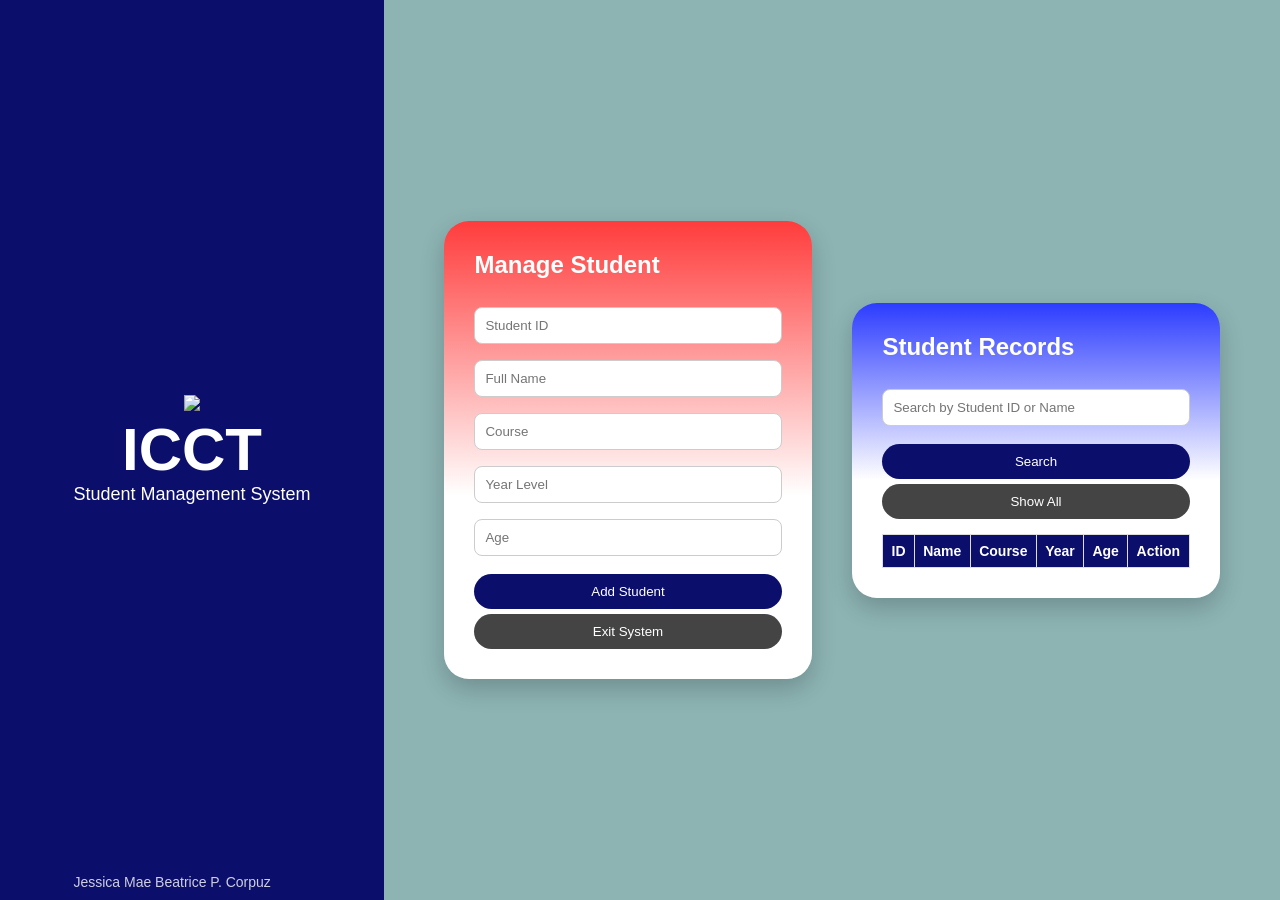
==== index.html @ 9d2cc1e0 "Rename system.html to index.html" ====
<!DOCTYPE html>
<html>
<head>
    <title>ICCT Student System</title>
    <link rel="stylesheet" href="style.css">
</head>
<body>

<div class="main">

    <div class="left">
        <div class="logo">
            <img src="https://jaredbona.github.io/emt-project/img/ICCT.png" width="200">
            <h1>ICCT</h1>
            <p>Student Management System</p>
            <footer class="footer">Jessica Mae Beatrice P. Corpuz</footer>
        </div>
    </div>

    <div class="right">

        <div class="box fillup">
            <h2>Manage Student</h2>

            <input type="text" id="studentid" placeholder="Student ID">
            <input type="text" id="fullname" placeholder="Full Name">
            <input type="text" id="course" placeholder="Course">
            <input type="text" id="yearlevel" placeholder="Year Level">
            <input type="number" id="age" placeholder="Age">

            <button onclick="addStudent()" class="mainbutton">Add Student</button>
            <button onclick="closeTab()" class="altbutton">Exit System</button>
        </div>

        <div class="box records-box">
            <h2>Student Records</h2>

            <input type="text" id="searchinput" placeholder="Search by Student ID or Name">
            <button onclick="searchStudent()" class="mainbutton">Search</button>
            <button onclick="displayStudents()" class="altbutton">Show All</button>
            
            <div class="table-container">
                <table>
                    <thead>
                        <tr>
                            <th>ID</th>
                            <th>Name</th>
                            <th>Course</th>
                            <th>Year</th>
                            <th>Age</th>
                            <th>Action</th>
                        </tr>
                    </thead>
                    <tbody id="studentrecords"></tbody>
                </table>
            </div>
        </div>

    </div>

</div>

<script src="https://cdn.jsdelivr.net/npm/xlsx/dist/xlsx.full.min.js"></script>
<script src="script.js"></script>
</body>
</html>
---- style.css ----
* {
    margin: 0;
    padding: 0;
    box-sizing: border-box;
    font-family: Arial, sans-serif;
}

body {
    background: #0b0f6b;
    height: 100vh;
}

.main {
    display: flex;
    height: 100vh;
}

.left {
    width: 30%;
    background: #0b0f6b;
    color: white;
    display: flex;
    align-items: center;
    justify-content: center;
}

.logo {
    text-align: center;
}

.logo h1 {
    font-size: 60px;
    font-weight: bold;
}

.logo p {
    font-size: 18px;
}

.footer {
    position: fixed;
    bottom: 0;
    margin-bottom: 10px;
    font-size: 14px;
    opacity: 0.8;
}

.right {
    width: 70%;
    background: #8db3b3;
    display: flex;
    justify-content: space-around;
    align-items: center;
    padding: 40px;
}

.box {
    width: 45%;
    background: white;
    border-radius: 25px;
    padding: 30px;
    box-shadow: 0 10px 25px rgba(0,0,0,0.2);
}

.fillup {
    background: linear-gradient(to bottom, #ff3c3c 0%, #ffffff 60%);
}

.records-box {
    background: linear-gradient(to bottom, #2c3cff 0%, #ffffff 60%);
}

.box h2 {
    margin-bottom: 20px;
    color: white;
}

input {
    width: 100%;
    padding: 10px;
    margin: 8px 0;
    border-radius: 8px;
    border: 1px solid #ccc;
}

.mainbutton {
    width: 100%;
    padding: 10px;
    margin-top: 10px;
    background: #0b0f6b;
    color: white;
    border: none;
    border-radius: 20px;
    cursor: pointer;
}

.altbutton {
    width: 100%;
    padding: 10px;
    margin-top: 5px;
    background: #444;
    color: white;
    border: none;
    border-radius: 20px;
    cursor: pointer;
}

.mainbutton:hover {
    background: #1c1f9e;
}

.table-container {
    max-height: 200px;
    overflow-y: auto;
    margin-top: 15px;
}

table {
    width: 100%;
    border-collapse: collapse;
    background: white;
}

th, td {
    border: 1px solid #ddd;
    padding: 8px;
    font-size: 14px;
    text-align: center;
}

th {
    background: #0b0f6b;
    color: white;
}
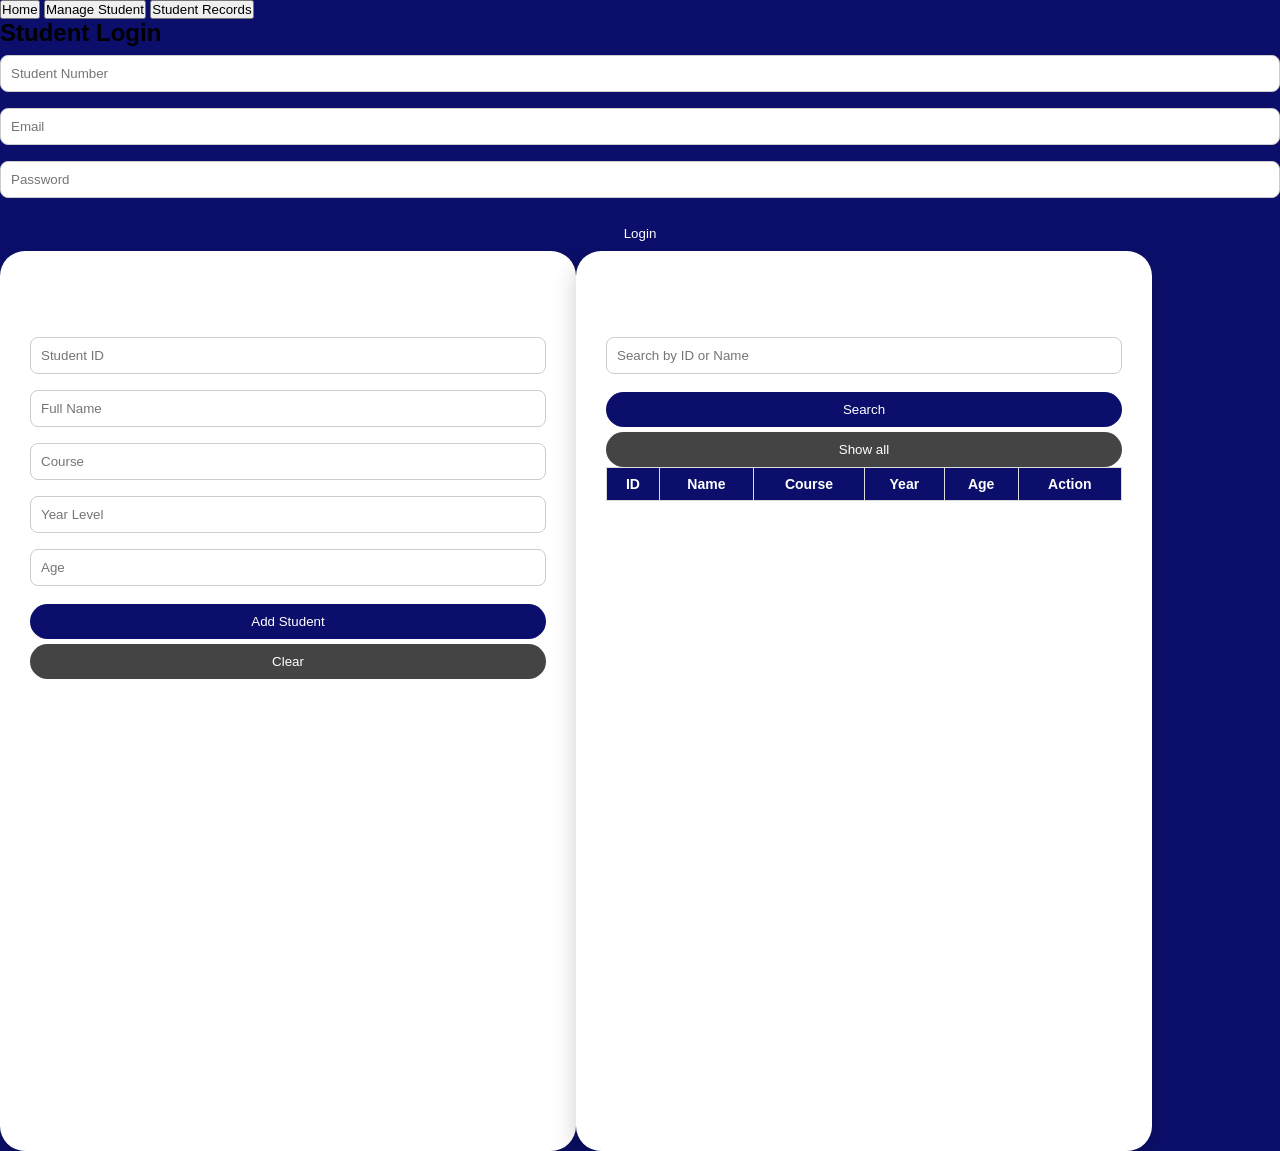
==== commit 359d2408: "Update index.html" ====
--- a/index.html
+++ b/index.html
@@ -1,66 +1,72 @@
 <!DOCTYPE html>
 <html>
 <head>
-    <title>ICCT Student System</title>
-    <link rel="stylesheet" href="style.css">
+<title>ICCT Student System</title>
+<meta name="viewport" content="width=device-width, initial-scale=1">
+<link rel="stylesheet" href="style.css">
 </head>
+
 <body>
 
+<div class="navbar">
+<button onclick="showsection('home')">Home</button>
+<button onclick="showsection('manage')">Manage Student</button>
+<button onclick="showsection('records')">Student Records</button>
+</div>
+
+<div id="home" class="section active">
+<div class="login">
+<h2>Student Login</h2>
+<input type="text" placeholder="Student Number">
+<input type="email" placeholder="Email">
+<input type="password" placeholder="Password">
+<button class="mainbutton" onclick="login()">Login</button>
+</div>
+</div>
+
+<div id="system" class="section">
 <div class="main">
 
-    <div class="left">
-        <div class="logo">
-            <img src="https://jaredbona.github.io/emt-project/img/ICCT.png" width="200">
-            <h1>ICCT</h1>
-            <p>Student Management System</p>
-            <footer class="footer">Jessica Mae Beatrice P. Corpuz</footer>
-        </div>
-    </div>
+<div id="manage" class="box">
+<h2>Manage Students</h2>
 
-    <div class="right">
+<input type="text" id="studentid" placeholder="Student ID">
+<input type="text" id="fullname" placeholder="Full Name">
+<input type="text" id="course" placeholder="Course">
+<input type="text" id="yearlevel" placeholder="Year Level">
+<input type="number" id="age" placeholder="Age">
 
-        <div class="box fillup">
-            <h2>Manage Student</h2>
+<button onclick="addstudent()" class="mainbutton">Add Student</button>
+<button onclick="clearfields()" class="altbutton">Clear</button>
+</div>
 
-            <input type="text" id="studentid" placeholder="Student ID">
-            <input type="text" id="fullname" placeholder="Full Name">
-            <input type="text" id="course" placeholder="Course">
-            <input type="text" id="yearlevel" placeholder="Year Level">
-            <input type="number" id="age" placeholder="Age">
+<div id="records" class="box">
+<h2>Student Records</h2>
 
-            <button onclick="addStudent()" class="mainbutton">Add Student</button>
-            <button onclick="closeTab()" class="altbutton">Exit System</button>
-        </div>
+<input type="text" id="searchinput" placeholder="Search by ID or Name">
+<button onclick="searchstudent()" class="mainbutton">Search</button>
+<button onclick="displaystudents()" class="altbutton">Show all</button>
 
-        <div class="box records-box">
-            <h2>Student Records</h2>
-
-            <input type="text" id="searchinput" placeholder="Search by Student ID or Name">
-            <button onclick="searchStudent()" class="mainbutton">Search</button>
-            <button onclick="displayStudents()" class="altbutton">Show All</button>
-            
-            <div class="table-container">
-                <table>
-                    <thead>
-                        <tr>
-                            <th>ID</th>
-                            <th>Name</th>
-                            <th>Course</th>
-                            <th>Year</th>
-                            <th>Age</th>
-                            <th>Action</th>
-                        </tr>
-                    </thead>
-                    <tbody id="studentrecords"></tbody>
-                </table>
-            </div>
-        </div>
-
-    </div>
+<div class="table">
+<table>
+<thead>
+<tr>
+<th>ID</th>
+<th>Name</th>
+<th>Course</th>
+<th>Year</th>
+<th>Age</th>
+<th>Action</th>
+</tr>
+</thead>
+<tbody id="studentrecords"></tbody>
+</table>
+</div>
 
 </div>
+</div>
+</div>
 
-<script src="https://cdn.jsdelivr.net/npm/xlsx/dist/xlsx.full.min.js"></script>
 <script src="script.js"></script>
 </body>
 </html>
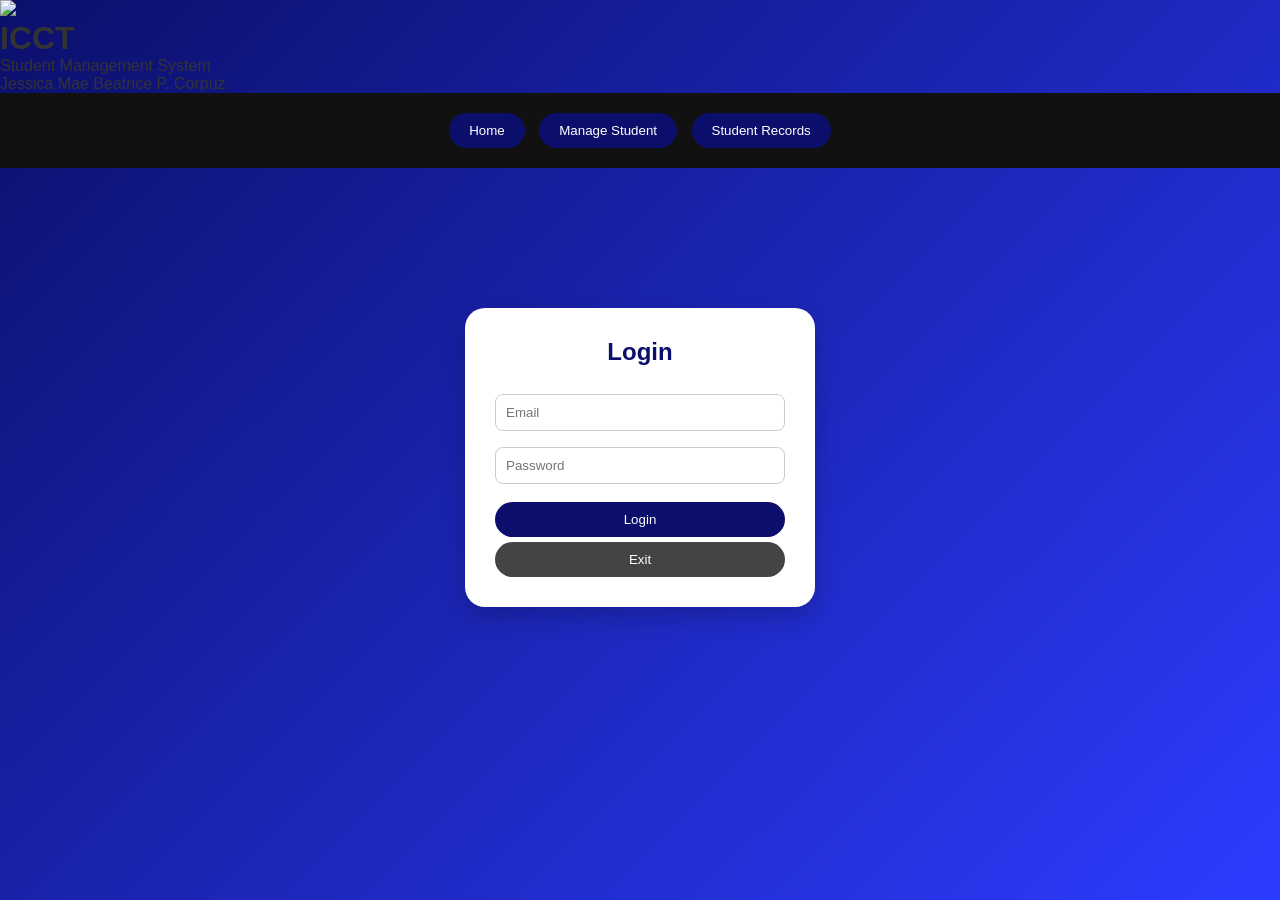
==== commit 801b9a55: "Update index.html" ====
--- a/index.html
+++ b/index.html
@@ -8,6 +8,16 @@
 
 <body>
 
+<div class="left">
+    <div class="logo">
+        <img src="https://jaredbona.github.io/emt-project/img/ICCT.png" width="200">
+        <h1>ICCT</h1>
+        <p>Student Management System</p>
+        <footer class="footer">Jessica Mae Beatrice P. Corpuz</footer>
+    </div>
+</div>
+
+<div class="right">
 <div class="navbar">
 <button onclick="showsection('home')">Home</button>
 <button onclick="showsection('manage')">Manage Student</button>
@@ -16,11 +26,11 @@
 
 <div id="home" class="section active">
 <div class="login">
-<h2>Student Login</h2>
-<input type="text" placeholder="Student Number">
+<h2>Login</h2>
 <input type="email" placeholder="Email">
 <input type="password" placeholder="Password">
 <button class="mainbutton" onclick="login()">Login</button>
+<button class="altbutton" onclick="window.close()">Exit</button>
 </div>
 </div>
 
@@ -66,6 +76,7 @@
 </div>
 </div>
 </div>
+</div>
 
 <script src="script.js"></script>
 </body>
--- a/style.css
+++ b/style.css
@@ -1,134 +1,133 @@
-* {
-    margin: 0;
-    padding: 0;
-    box-sizing: border-box;
-    font-family: Arial, sans-serif;
+*{
+margin:0;
+padding:0;
+box-sizing:border-box;
+font-family:arial, sans-serif;
 }
 
-body {
-    background: #0b0f6b;
-    height: 100vh;
+body{
+background:linear-gradient(135deg,#0b0f6b,#2c3cff);
+min-height:100vh;
+color:#333;
 }
 
-.main {
-    display: flex;
-    height: 100vh;
+.navbar{
+background:#111;
+padding:15px;
+text-align:center;
 }
 
-.left {
-    width: 30%;
-    background: #0b0f6b;
-    color: white;
-    display: flex;
-    align-items: center;
-    justify-content: center;
+.navbar button{
+background:#0b0f6b;
+color:white;
+border:none;
+padding:10px 20px;
+margin:5px;
+border-radius:20px;
+cursor:pointer;
+transition:0.3s;
 }
 
-.logo {
-    text-align: center;
+.navbar button:hover{
+background:#2c3cff;
 }
 
-.logo h1 {
-    font-size: 60px;
-    font-weight: bold;
+.section{
+display:none;
+padding:40px;
 }
 
-.logo p {
-    font-size: 18px;
+.section.active{
+display:block;
 }
 
-.footer {
-    position: fixed;
-    bottom: 0;
-    margin-bottom: 10px;
-    font-size: 14px;
-    opacity: 0.8;
+.login{
+max-width:350px;
+margin:100px auto;
+background:white;
+padding:30px;
+border-radius:20px;
+box-shadow:0 10px 25px rgba(0,0,0,0.2);
+text-align:center;
 }
 
-.right {
-    width: 70%;
-    background: #8db3b3;
-    display: flex;
-    justify-content: space-around;
-    align-items: center;
-    padding: 40px;
+.login h2{
+margin-bottom:20px;
+color:#0b0f6b;
 }
 
-.box {
-    width: 45%;
-    background: white;
-    border-radius: 25px;
-    padding: 30px;
-    box-shadow: 0 10px 25px rgba(0,0,0,0.2);
+.main{
+display:flex;
+gap:30px;
+justify-content:center;
+flex-wrap:wrap;
 }
 
-.fillup {
-    background: linear-gradient(to bottom, #ff3c3c 0%, #ffffff 60%);
+.box{
+background:white;
+padding:25px;
+border-radius:20px;
+width:400px;
+box-shadow:0 10px 25px rgba(0,0,0,0.2);
 }
 
-.records-box {
-    background: linear-gradient(to bottom, #2c3cff 0%, #ffffff 60%);
+.box h2{
+margin-bottom:15px;
+color:#0b0f6b;
 }
 
-.box h2 {
-    margin-bottom: 20px;
-    color: white;
+input{
+width:100%;
+padding:10px;
+margin:8px 0;
+border-radius:8px;
+border:1px solid #ccc;
 }
 
-input {
-    width: 100%;
-    padding: 10px;
-    margin: 8px 0;
-    border-radius: 8px;
-    border: 1px solid #ccc;
+button{
+padding:10px;
+border:none;
+border-radius:20px;
+cursor:pointer;
 }
 
-.mainbutton {
-    width: 100%;
-    padding: 10px;
-    margin-top: 10px;
-    background: #0b0f6b;
-    color: white;
-    border: none;
-    border-radius: 20px;
-    cursor: pointer;
+.mainbutton{
+background:#0b0f6b;
+color:white;
+width:100%;
+margin-top:10px;
 }
 
-.altbutton {
-    width: 100%;
-    padding: 10px;
-    margin-top: 5px;
-    background: #444;
-    color: white;
-    border: none;
-    border-radius: 20px;
-    cursor: pointer;
+.altbutton{
+background:#444;
+color:white;
+width:100%;
+margin-top:5px;
 }
 
-.mainbutton:hover {
-    background: #1c1f9e;
+.mainbutton:hover{
+background:#2c3cff;
 }
 
-.table-container {
-    max-height: 200px;
-    overflow-y: auto;
-    margin-top: 15px;
+.table{
+max-height:200px;
+overflow-y:auto;
+margin-top:15px;
 }
 
-table {
-    width: 100%;
-    border-collapse: collapse;
-    background: white;
+table{
+width:100%;
+border-collapse:collapse;
 }
 
-th, td {
-    border: 1px solid #ddd;
-    padding: 8px;
-    font-size: 14px;
-    text-align: center;
+th,td{
+border:1px solid #ddd;
+padding:8px;
+font-size:14px;
+text-align:center;
 }
 
-th {
-    background: #0b0f6b;
-    color: white;
+th{
+background:#0b0f6b;
+color:white;
 }
